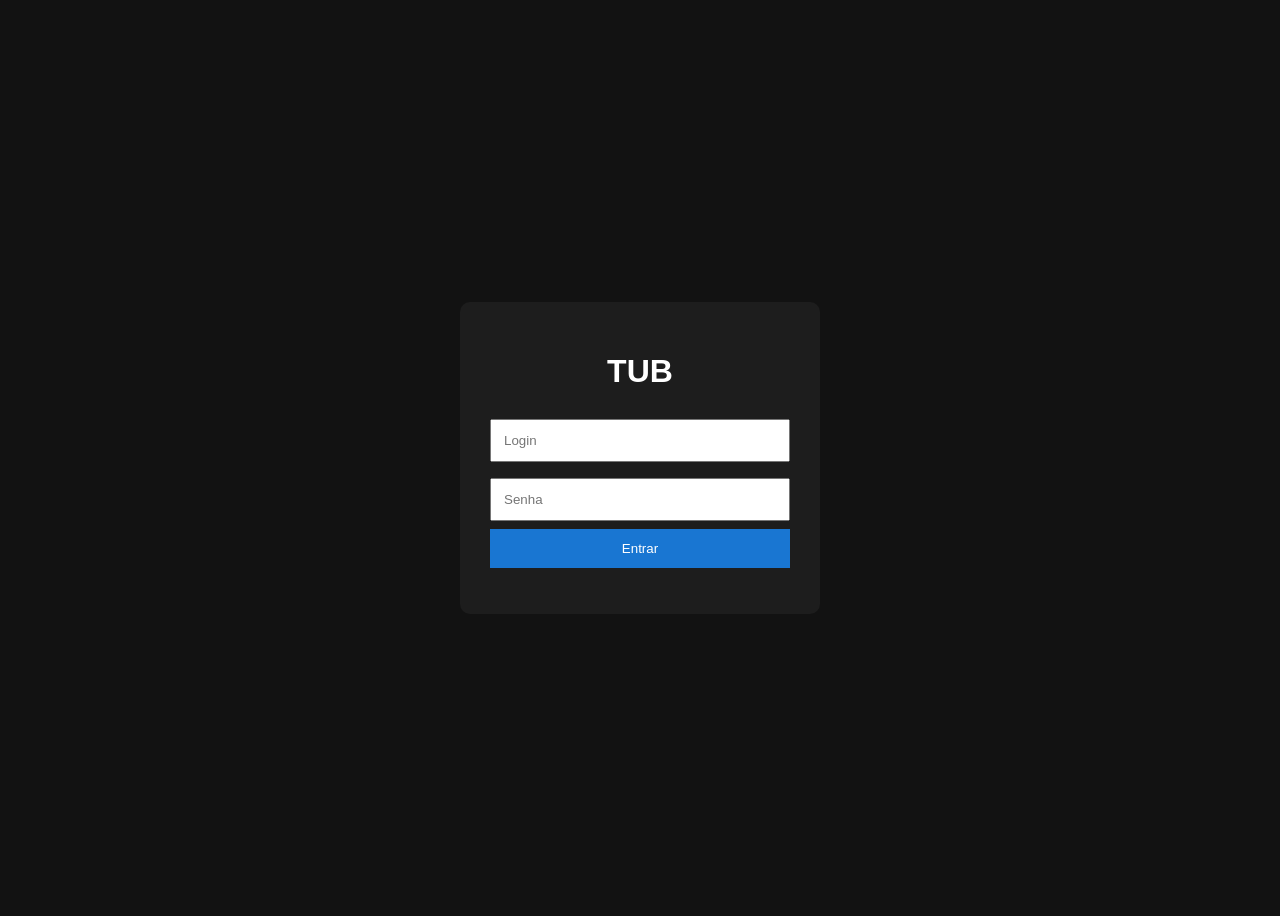
==== login.html @ 60b9e6be "Primeira versão TUB" ====
<!DOCTYPE html>
<html>
<head>
<meta charset="UTF-8">
<title>TUB Login</title>
<link rel="stylesheet" href="css/login.css">
<link rel="manifest" href="manifest.json">

<meta name="theme-color" content="#1976D2">
</head>

<body>

<div class="login">

<h1>TUB</h1>

<input id="login" placeholder="Login">

<input id="senha" type="password" placeholder="Senha">

<button onclick="entrar()">Entrar</button>

<p id="erro"></p>

</div>


<script src="js/storage.js"></script>
<script src="js/auth.js"></script>
<script>

if("serviceWorker" in navigator){

navigator.serviceWorker.register("service-worker.js");

}

</script>
</body>
</html>
---- css/login.css ----
body{
    background:#121212;
    color:white;
    font-family:Arial;
    height:100vh;
    display:flex;
    justify-content:center;
    align-items:center;
}


.login{
    background:#1d1d1d;
    padding:30px;
    width:300px;
    border-radius:10px;
}


input{
    width:100%;
    padding:12px;
    margin:8px 0;
    box-sizing:border-box;
}


button{
    width:100%;
    padding:12px;
    background:#1976D2;
    color:white;
    border:0;
    cursor:pointer;
}


h1{
    text-align:center;
}


#erro{
    color:red;
}
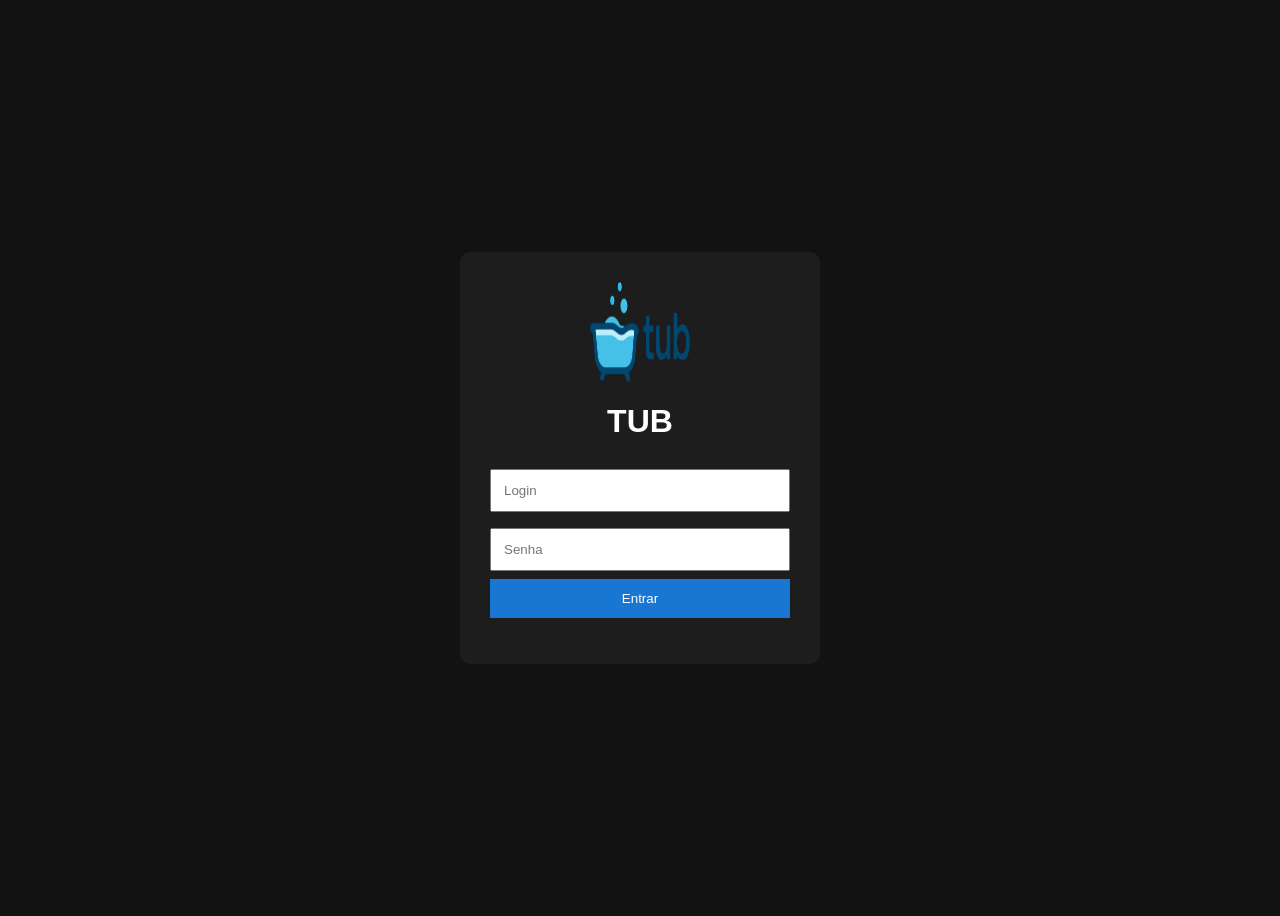
==== commit 01c3a625: "Adicionado icone TUB" ====
--- a/login.html
+++ b/login.html
@@ -12,7 +12,7 @@
 <body>
 
 <div class="login">
-
+<img src="assets/icon.png" class="logo">
 <h1>TUB</h1>
 
 <input id="login" placeholder="Login">
--- a/css/login.css
+++ b/css/login.css
@@ -40,6 +40,16 @@
 }
 
 
+.logo{
+
+width:100px;
+height:100px;
+display:block;
+margin:auto;
+border-radius:20px;
+
+}
+
 #erro{
     color:red;
 }
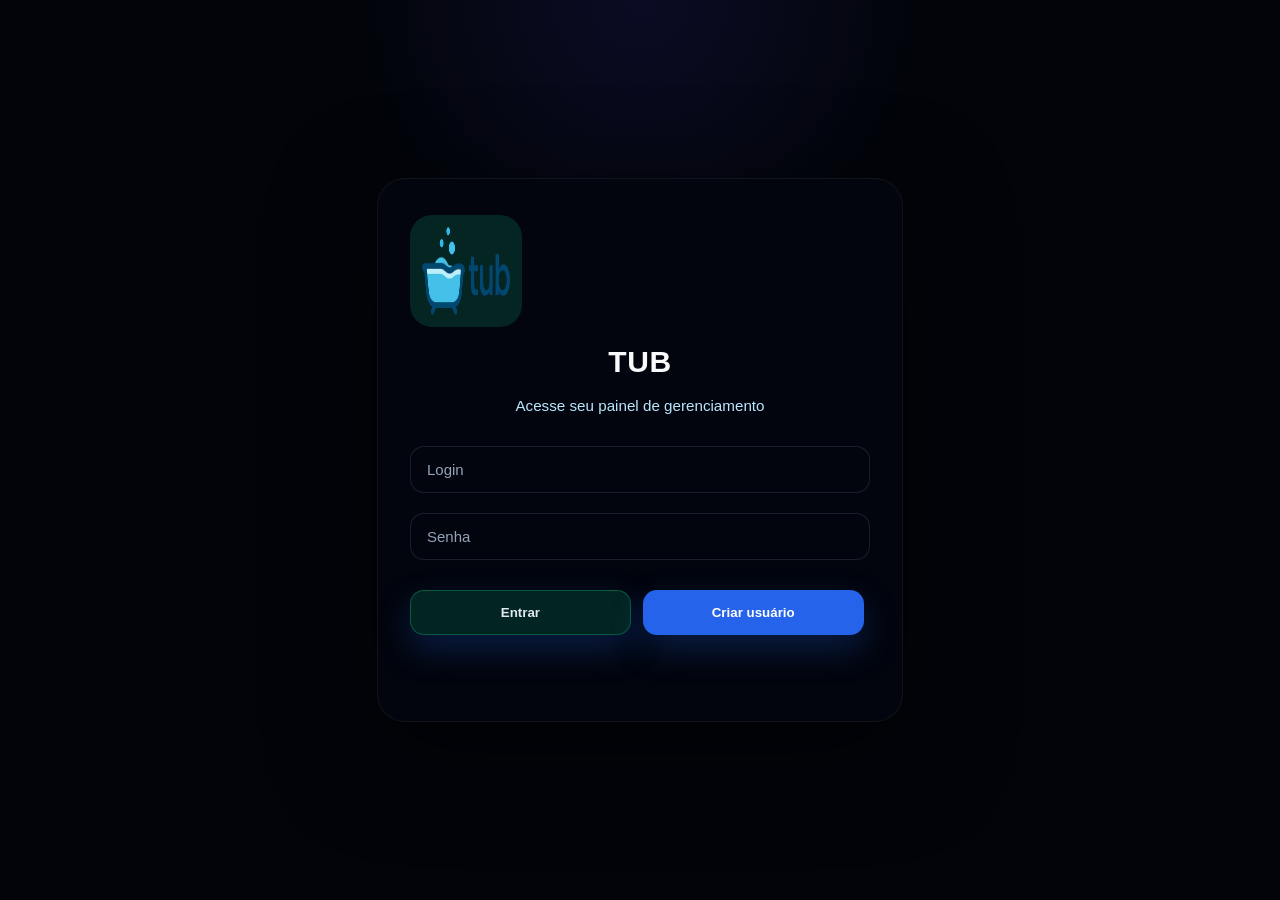
==== commit 86bdf310: "Atualiza estilo, adiciona cache busting e novos arquivos de funcionalidade" ====
--- a/login.html
+++ b/login.html
@@ -3,7 +3,7 @@
 <head>
 <meta charset="UTF-8">
 <title>TUB Login</title>
-<link rel="stylesheet" href="css/login.css">
+<link rel="stylesheet" href="css/login.css?v=3">
 <link rel="manifest" href="manifest.json">
 
 <meta name="theme-color" content="#1976D2">
@@ -15,19 +15,24 @@
 <img src="assets/icon.png" class="logo">
 <h1>TUB</h1>
 
+<p class="subtitle">Acesse seu painel de gerenciamento</p>
+
 <input id="login" placeholder="Login">
 
 <input id="senha" type="password" placeholder="Senha">
 
-<button onclick="entrar()">Entrar</button>
+<div class="button-row">
+    <button class="secondary" onclick="entrar()">Entrar</button>
+    <button type="button" onclick="window.location.href='pages/usuarios-novo.html'">Criar usuário</button>
+</div>
 
 <p id="erro"></p>
 
 </div>
 
 
-<script src="js/storage.js"></script>
-<script src="js/auth.js"></script>
+<script src="js/storage.js?v=3"></script>
+<script src="js/auth.js?v=3"></script>
 <script>
 
 if("serviceWorker" in navigator){
--- a/css/login.css
+++ b/css/login.css
@@ -1,55 +1,124 @@
 body{
-    background:#121212;
-    color:white;
-    font-family:Arial;
-    height:100vh;
+    margin:0;
+    min-height:100vh;
     display:flex;
     justify-content:center;
     align-items:center;
+    background: radial-gradient(circle at top, rgba(79, 70, 229, 0.12), transparent 26%),
+                #02040A;
+    font-family:Inter, -apple-system, BlinkMacSystemFont, "Segoe UI", sans-serif;
+    color:#E2E8F0;
 }
 
-
 .login{
-    background:#1d1d1d;
-    padding:30px;
-    width:300px;
-    border-radius:10px;
+    background: rgba(3, 6, 14, 0.98);
+    padding:36px 32px;
+    width:min(460px,calc(100% - 32px));
+    border-radius:28px;
+    box-shadow:0 28px 100px rgba(0,0,0,0.55);
+    border:1px solid rgba(255,255,255,0.06);
 }
-
 
 input{
     width:100%;
-    padding:12px;
-    margin:8px 0;
+    padding:14px 16px;
+    margin:10px 0;
     box-sizing:border-box;
+    border:1px solid rgba(148,163,184,0.16);
+    border-radius:14px;
+    background: rgba(3, 6, 14, 0.92);
+    color:#E2E8F0;
+    font-size:15px;
 }
 
+input::placeholder{
+    color:#94A3B8;
+}
+
+input:focus{
+    outline:none;
+    border-color:#818CF8;
+    box-shadow:0 0 0 4px rgba(79,70,229,0.16);
+    background: rgba(15, 23, 42, 0.95);
+}
 
 button{
     width:100%;
-    padding:12px;
-    background:#1976D2;
+    padding:14px 16px;
+    background:#2563EB;
     color:white;
     border:0;
     cursor:pointer;
+    border-radius:14px;
+    font-weight:700;
+    transition:transform .15s ease, background .15s ease, box-shadow .15s ease;
+    box-shadow:0 14px 34px rgba(37,99,235,0.25);
 }
 
+button:hover{
+    transform:translateY(-1px);
+    background:#1D4ED8;
+}
+
+button.secondary{
+    background: rgba(16, 185, 129, 0.18);
+    color:#E2E8F0;
+    border:1px solid rgba(16,185,129,0.35);
+}
+
+button.secondary:hover{
+    background: rgba(16, 185, 129, 0.26);
+}
 
 h1{
     text-align:center;
+    margin:0 0 16px;
+    font-size:30px;
+    letter-spacing:0.02em;
+    color:#F8FAFC;
 }
 
+.logo{
+    width:88px;
+    height:88px;
+    display:block;
+    margin:auto 0 18px;
+    border-radius:22px;
+    background: rgba(16, 185, 129, 0.18);
+    padding: 12px;
+}
 
-.logo{
+.subtitle {
+    margin: 0 0 18px;
+    color: #BAE6FD;
+    font-size: 0.95rem;
+    line-height: 1.5;
+    text-align:center;
+}
 
-width:100px;
-height:100px;
-display:block;
-margin:auto;
-border-radius:20px;
+.button-row{
+    display:flex;
+    gap:12px;
+    margin-top:20px;
+}
 
+.button-row button{
+    width:48%;
+    min-width:120px;
 }
 
 #erro{
-    color:red;
-}+    color:#F87171;
+    margin-top:14px;
+    min-height:20px;
+}
+
+@media (max-width:460px){
+    .button-row{
+        flex-direction:column;
+    }
+
+    .button-row button{
+        width:100%;
+    }
+}
